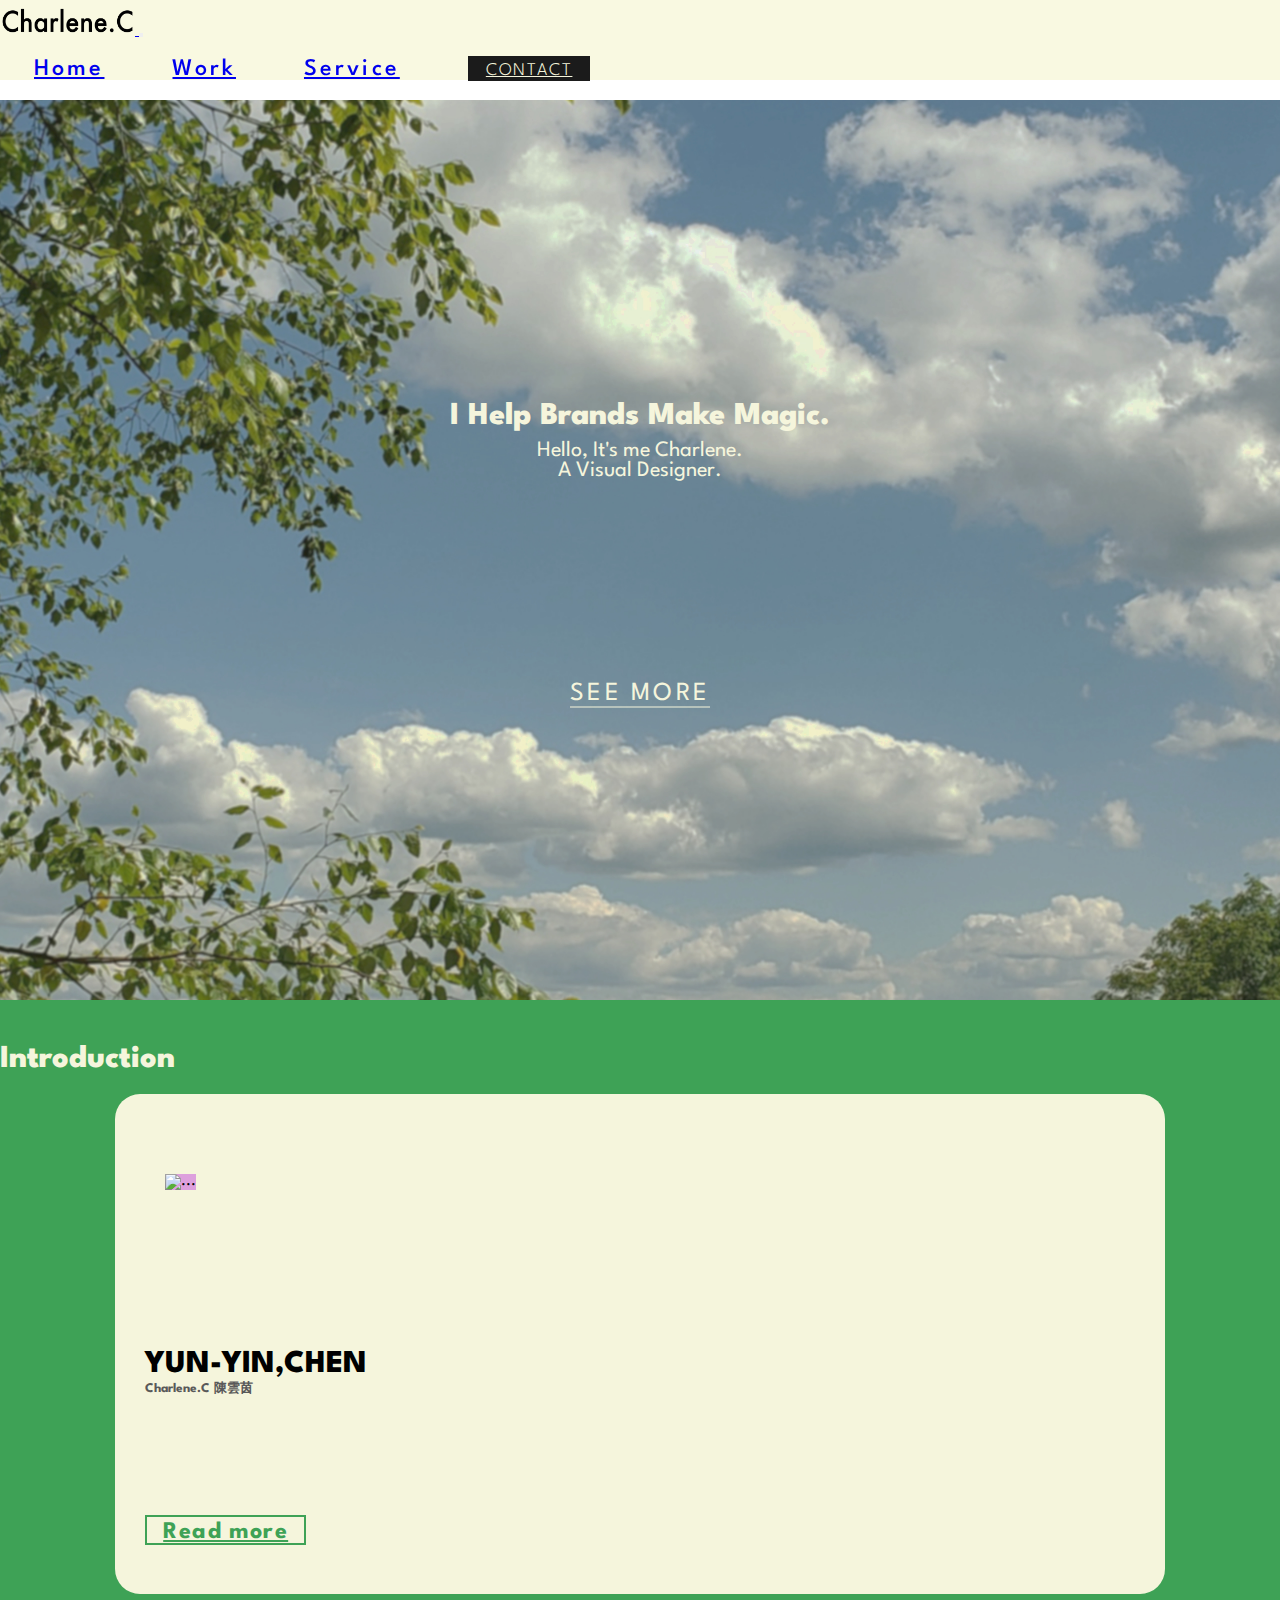
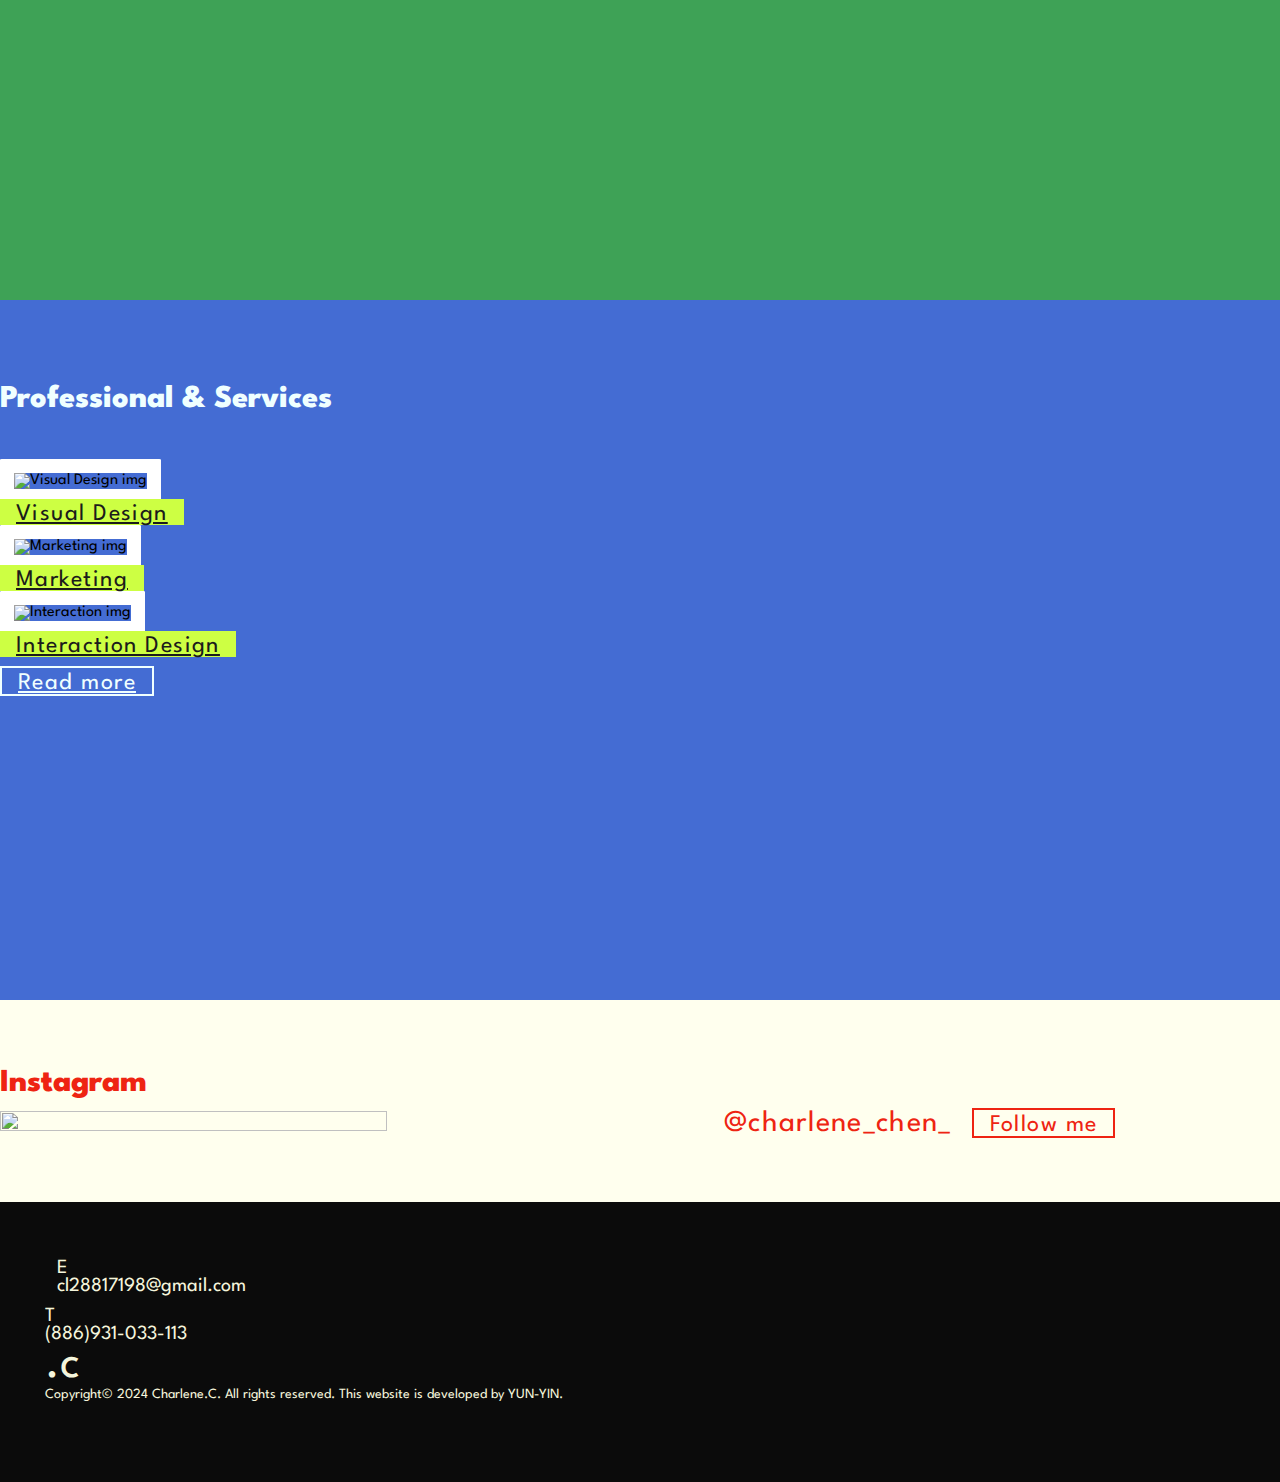
==== index.html @ a1e5b509 "0620 9:24" ====
<!DOCTYPE html>
<html lang="en">

<head>
    <meta charset="UTF-8">
    <meta http-equiv="X-UA-Compatible" content="IE=edge">
    <meta name="viewport" content="width=device-width, initial-scale=1.0">
    <link href="https://cdn.jsdelivr.net/npm/bootstrap@5.1.1/dist/css/bootstrap.min.css" rel="stylesheet" integrity="sha384-F3w7mX95PdgyTmZZMECAngseQB83DfGTowi0iMjiWaeVhAn4FJkqJByhZMI3AhiU" crossorigin="anonymous">
    <script src="https://cdn.jsdelivr.net/npm/bootstrap@5.1.1/dist/js/bootstrap.bundle.min.js" integrity="sha384-/bQdsTh/da6pkI1MST/rWKFNjaCP5gBSY4sEBT38Q/9RBh9AH40zEOg7Hlq2THRZ" crossorigin="anonymous"></script>
    <link rel="stylesheet" href="homePage.css">
    <script src="homePage.js"></script>
    <title>Charlene's portfolio website</title>
</head>

<body>

    <header>
        <div class="container">
            <nav class="navbar navbar-expand-lg bg-body-tertiary">
                <a class="navbar-brand" href="#">
                    <img src="../img/NameLogo.png" alt="logo">
                </a>
                <button class="navbar-toggler" type="button" data-bs-toggle="collapse" data-bs-target="#navbarSupportedContent" aria-controls="navbarSupportedContent" aria-expanded="false" aria-label="Toggle navigation">
                    <span class="navbar-toggler-icon"></span>
                </button>
                <div class="collapse navbar-collapse" id="navbarSupportedContent">
                    <ul class="navbar-nav me-auto mb-2 mb-lg-0">
                        <li class="nav-item">
                            <a class="nav-link text-dark" href="#">Home</a>
                        </li>
                        <li class="nav-item">
                            <a class="nav-link text-dark" href="#">Work</a>
                        </li>
                        <li class="nav-item">
                            <a class="nav-link text-dark" href="#">Service</a>
                        </li>
                        <li class="nav-item">
                            <a class="nav-link" href="#" id="navbtn">CONTACT</a>
                        </li>
                    </ul>
                </div>
            </nav>
        </div>
    </header>
    

<!-- 引言頁面 -->
    <section id="intro">
        <div class='container'>
            <div class='row'>
                <div class='col-md-12' >
                    <h1 class="display-2">I Help Brands Make Magic.</h1>
                    <p>Hello, It's me Charlene.  <br> A Visual Designer.</p>
                </div>
            </div>
            <a href="#introduction" id="moreBtn" >SEE MORE</a>
        </div>
    </section>
      
<!-- 個人自我介紹頁面 -->
    <section id="introduction">
        <div class="container">
            <div class="row text-center" id="title">
                <h1 class="display-3 m-0">Introduction</h1>
            </div>

            <div class="row custom-width">
                <div class="col d-flex justify-content-center p-0 " id="card">

                    <div class="row" id="content">

                        <div class="col-5">
                            <img src="https://i.pinimg.com/564x/f1/86/d1/f186d16955b983779e6598f7d6849ee6.jpg" class="rounded-circle" id="headshot" alt="...">
                        </div>
    
                        <div class="col-7">
                            <div class="item">
                                <h1 class="text-dark ">YUN-YIN,CHEN</h1>
                                <h5 class="subTitle">Charlene.C 陳雲茵<h5>
                                <p class="text-dark pt-10">Focused marketing and visual design, creating brand designs and executing projects that bring our clients' visions to life. With expertise in design thinking, we solve complex problems and optimize brand value.</p>
                                <a class="btn" href="#" role="button">Read more</a>
                            </div>
                        </div>

                    </div>
                </div>
            </div>

        </div>
    </section>
    
<!-- 專業項目 -->
    <section id="service">
        <div class="container">
            <div class="row text-center" id="title">
                <div class="col-12">
                    <h1 class="display-3 m-0">Professional & Services</h1>
                </div>
            </div>

            <div class="row text-center" id="content">
                <div class="col-sm-4 vdBlock">
                    <div class="icon">
                        <img src="https://i.pinimg.com/564x/a8/ba/98/a8ba98af59b39beae0f109db8498ce25.jpg" alt="Visual Design img">
                    </div>
                    <a class="btn mt-0 mb-4" href="#" role="button">Visual Design</a>
                </div>

                <div class="col-sm-4 marketBlock">
                    <div class="icon">
                        <img src="https://i.pinimg.com/564x/17/20/da/1720da35be57579ad7ac33e6bc4dcc22.jpg" alt="Marketing img">
                    </div>
                    <a class="btn mt-0 mb-4" href="#" role="button">Marketing</a>
                </div>

                <div class="col-sm-4 interationBlock">
                    <div class="icon">
                        <img src="https://i.pinimg.com/564x/8e/60/5c/8e605c43a25bb25ffc78c1124143e5b9.jpg" alt="Interaction img">
                    </div>
                    <a class="btn mt-0 mb-4" href="#" role="button">Interaction Design</a>
                </div>
            </div>
            
            <div class="row justify-content-center">
                <div class="col-12 text-center">
                    <a class="btn mt-0 mb-5" href="#" role="button" id="readMore">Read more</a>
                </div>
            </div>
        </div>
    </section>

    <!-- 連結至Instagram -->
    <section class="instagram">
        <div class="container">
          <div class="row justify-content-center align-items-center text-center">
            <div class="col-md-12">
              <h1 class="display-3 m-0">Instagram</h1>
              <img src="https://i.pinimg.com/originals/a0/a6/df/a0a6dfb9e221b3fdaf5d18a3ad843194.gif" alt="">
              <a class="row justify-content-center text-center" href="https://www.instagram.com/charlene.chen_/">@charlene_chen_</a>
              <button class="row justify-content-center btn">Follow me</button>
            </div>
          </div>
        </div>
      </section>
    
    <footer>
        <div class="container">
            <div class="row">
                <div class="col-md-12 text-start justify-content-center text-center">
                    <div class="content">
                        <div class="mail d-flex justify-content-center text-center">
                          <div class="icon px-5">E</div>
                          <a href="mailto:cl28817198@gmail.com">cl28817198@gmail.com</a>
                        </div>
                        <div class="phone d-flex justify-content-center text-center">
                          <div class="icon px-5 ">T</div>
                          <a href="tel:+886-918******">(886)931-033-113</a>
                        </div>
                        <div class="logo">.c</div>
                        <div class="credit">Copyright© 2024 Charlene.C. All rights reserved.
                          This website is developed by YUN-YIN.</div>
                      </div>
                </div>
            </div>
        </div>
    </footer>

</body>

</html>
---- homePage.css ----
@import url('https://fonts.googleapis.com/css2?family=League+Spartan&display=swap');

 /* 【通用元件】 */

*, *:before, *:after{
    /* border: solid black 1px; */
    font-family: 'League Spartan', sans-serif;
    margin: 0;
    padding: 0;
    box-sizing: border-box;
}

html,body{
    width: 100%;
    height: 100%;
}

p{
    font-size: 22px;
    color: beige;
}

.btn {
    border-radius: 0;
    font-size: 24px;
    letter-spacing: 0.06em;
    border: 2px solid #3EA256;
    color: #3EA256;
    background-color: transparent;
    padding: 4px 16px 0px 16px;
    transition: all 0.3s ease-in-out;
  }
  
.btn:hover {
    background-color: transparent;
    color: #3EA256;
    border: 2px solid #3EA256;
    box-shadow: 0px 3px 0px #3EA256;
  }


/* header:navbar */
header {
  background-color: rgb(249, 249, 225);
  height: 80px;
  position: fixed;
  top: 0;
  width: 100%;
  z-index: 100;
  display: flex;
  align-items: center;
}

header nav {
  width: 100%;
}

header nav img {
  margin-top: 12px;
  width: 135px;
}

header ul {
  margin-top: 12px;
  margin-left: auto;
  display: flex;
  align-items: center;
}

header li {
  margin: 0 34px;
  font-size: 24px;
  display: flex;
  font-weight: 500;
  letter-spacing: 0.13em;
  align-items: center;
}

header .nav-item {
  position: relative;
  display: inline-block;
  line-height: 1.5em;
  height: 35px;
}

header .nav-item::after {
  content: '';
  position: absolute;
  left: 0;
  bottom: -3px;
  width: 100%;
  height: 2px;
  background-color: rgb(27, 27, 27);
  transform: scaleX(0);
  transform-origin: left;
  transition: transform 0.3s ease-in-out;
}

header .nav-item:hover::after {
  transform: scaleX(1);
}

header #navbtn {
  border: 2px solid rgb(27, 27, 27);
  background-color: rgb(27, 27, 27);
  color: beige;
  font-size: 18px;
  padding: 4px 16px 0px 16px;
  letter-spacing: 0.1em;
  height: 40px;
  font-weight: 300;
  transition: all 0.3s ease-in-out;
}

header #navbtn:hover {
  background-color: transparent;
  color: rgb(27, 27, 27);
  border: 2px solid rgb(27, 27, 27);
  box-shadow: 0px 3px 0px rgb(27, 27, 27);
}



 /* 【引言頁面】 */

#intro {
    text-align: center;
    height: 100%;
    width: 100%;
    background-image: url(../img/intro_bgi.jpg);
    background-repeat: no-repeat;
    background-size: cover;
    background-position: center;
}

#intro .container{
    position: relative;
    top: 50%;
    -webkit-transform: translateY(-50%);
    -ms-transform: translateY(-50%);
    transform: translateY(-50%);

}

#intro h1{
    font-weight: 800;
    line-height: 1.5;
    margin-top: 100px;
    color: beige;
}

#intro a{
    color: beige;
    font-size: 26px;
    text-decoration: none;
    letter-spacing: 0.125em;
    text-transform: uppercase;
    border-bottom: 1.5px solid;
    line-height: 1em;
    cursor: pointer;
    transition: color .2s ease-in-out,border .2s ease-in-out ,opacity .2s ease-in-out;
    display: inline-block;
    width: fit-content;
    position: relative;
    justify-content: center;
    margin-top: 200px;
}

#intro a:hover {
    border-bottom-color: beige;
    animation: bounce 0.5s ease-in-out;
    animation-fill-mode: forwards;
}
  
@keyframes bounce {
    0% {
      transform: translateY(0);
    }
    25% {
      transform: translateY(-8px);
    }
    50% {
      transform: translateY(0);
    }
    75% {
      transform: translateY(-5.5px);
    }
    100% {
      transform: translateY(0);
    }
}


 /* 【自我介紹頁面】 */

 #introduction {
    height: 100%;
    background-color: #3EA256;
    z-index: 0;
 }

 #introduction #content{
    height: 800px;
    width: 1000px;
 }

 #introduction #title{
    font-weight: 800;
    margin: 0;
    padding-top: 45px;
    padding-bottom: 20px;
    color: beige;
 }

 #introduction #card{
    height: 500px;
    background-color: beige;
    border-radius: 25px;
    margin-bottom: 65px;
 }

 .custom-width {
    width: 82%;
    margin: 0 auto;
  }

 #introduction .item{
    padding: 40px 0px 20px 20px;
    margin: 40px 20px 20px 10px;
 }

 #introduction #headshot{
    width: 320px;
    height: 320px;
    background-color: plum;
    margin: 80px 14px 80px 50px;
 }

 #introduction p{
    margin-top: 40px;
    line-height: 28px;
    text-align: justify;
 }

 #introduction a{
    margin-top: 14px;
    margin-bottom: 35px;
 }

 #introduction h1{
    font-weight: 800;
 }

 h5{
    color: rgb(89, 89, 89)
 }

/* 服務項目 */

#service{
    background-color: #446CD3;
    height: 700px;
}

#service img{
    width: 290px;
    height: 290px;
    border-radius: 1%;
    border: solid 14px white;
}

#service h1{
    color: azure;
    font-weight: 800;
    margin: 0;
    padding-top: 85px;
    padding-bottom: 45px;
}

 #service #content .btn{
    background-color: rgb(205, 255, 67);
    color: rgb(27, 27, 27);
    border: none;
    justify-self: center;
    position: relative;
    -webkit-transform: translateY(-50%);
    -ms-transform: translateY(-50%);
    transform: translateY(-50%);
 }

 #service #content .btn:hover{
  box-shadow: 0px 3px 0px rgb(159, 217, 0);
 }


 #service #readMore{
    color: azure;
    border: 2px solid azure;
  }

 #service #readMore:hover{
    box-shadow: 0px 3px 0px azure;}

 #content {
  margin-bottom: 15px; 
}

/* 連結至Instagram */
.instagram {
  width: 100%;
  background-color: rgb(255, 255, 238);
  padding-bottom: 5%;
}

.instagram img{
  width: 55%;
  height: 55%;
}

.instagram h1{
  font-weight: 800;
  line-height: 1.5;
  padding-top: 60px;
  color: rgb(238, 36, 18);
}

.instagram a{
  color: rgb(238, 36, 18);
  padding: 16px;
  font-size: 30px;
  text-decoration: none;
  letter-spacing: 1.3px;
}

.instagram .btn{
  color:  rgb(238, 36, 18);
  border: 2px solid  rgb(238, 36, 18);
}

.instagram .btn:hover{
  box-shadow: 0px 3px 0px  rgb(238, 36, 18);}



/* footer */


footer{
  background-color: #0b0b0b;
  justify-content: center;
  color: beige;
  height: 280px;
  padding: 45px;
  font-size: 20px;
}

footer a{
  color: beige;
  text-decoration: none;
}

footer .mail{
  padding: 12px;
}

footer .icon{
  padding-left: 0px !important;
}

footer .logo{
  font-size: 48px;
}

footer .credit{
  font-size: 14px;
  margin-bottom: 50px;
}
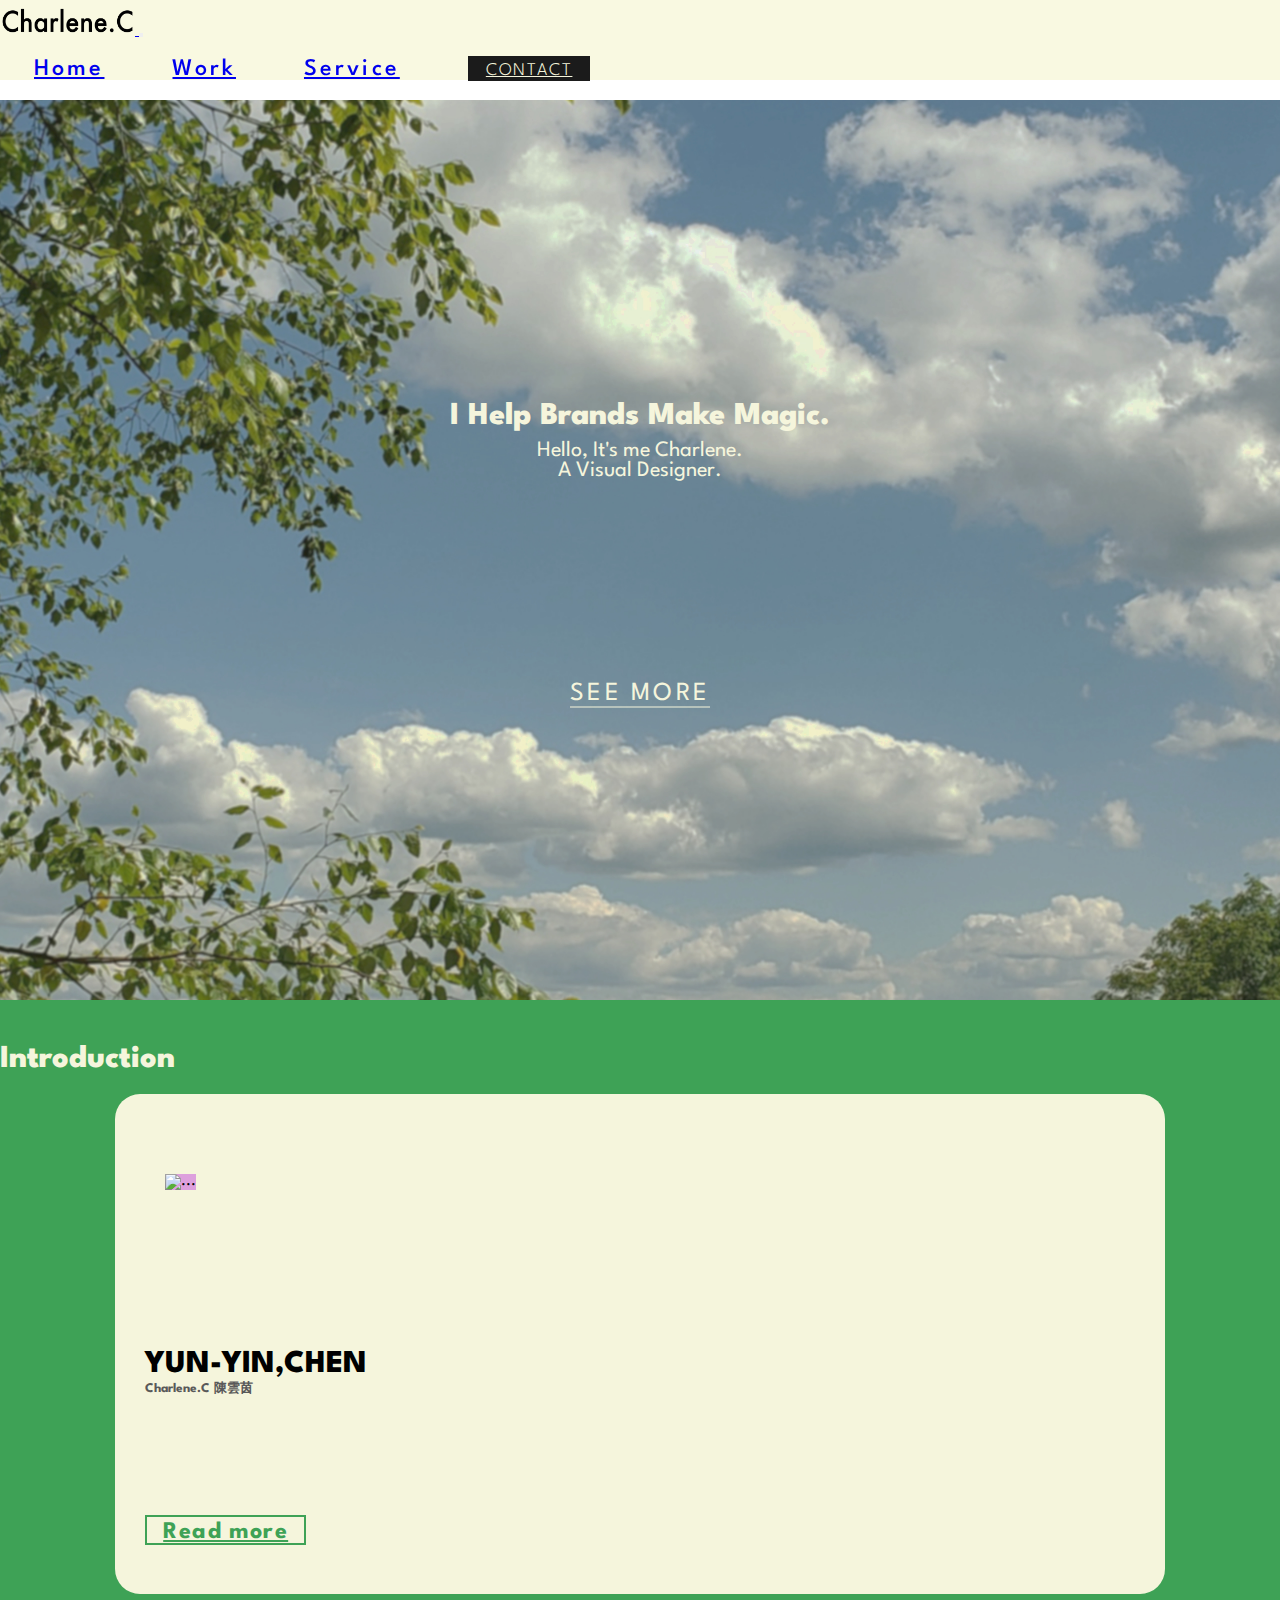
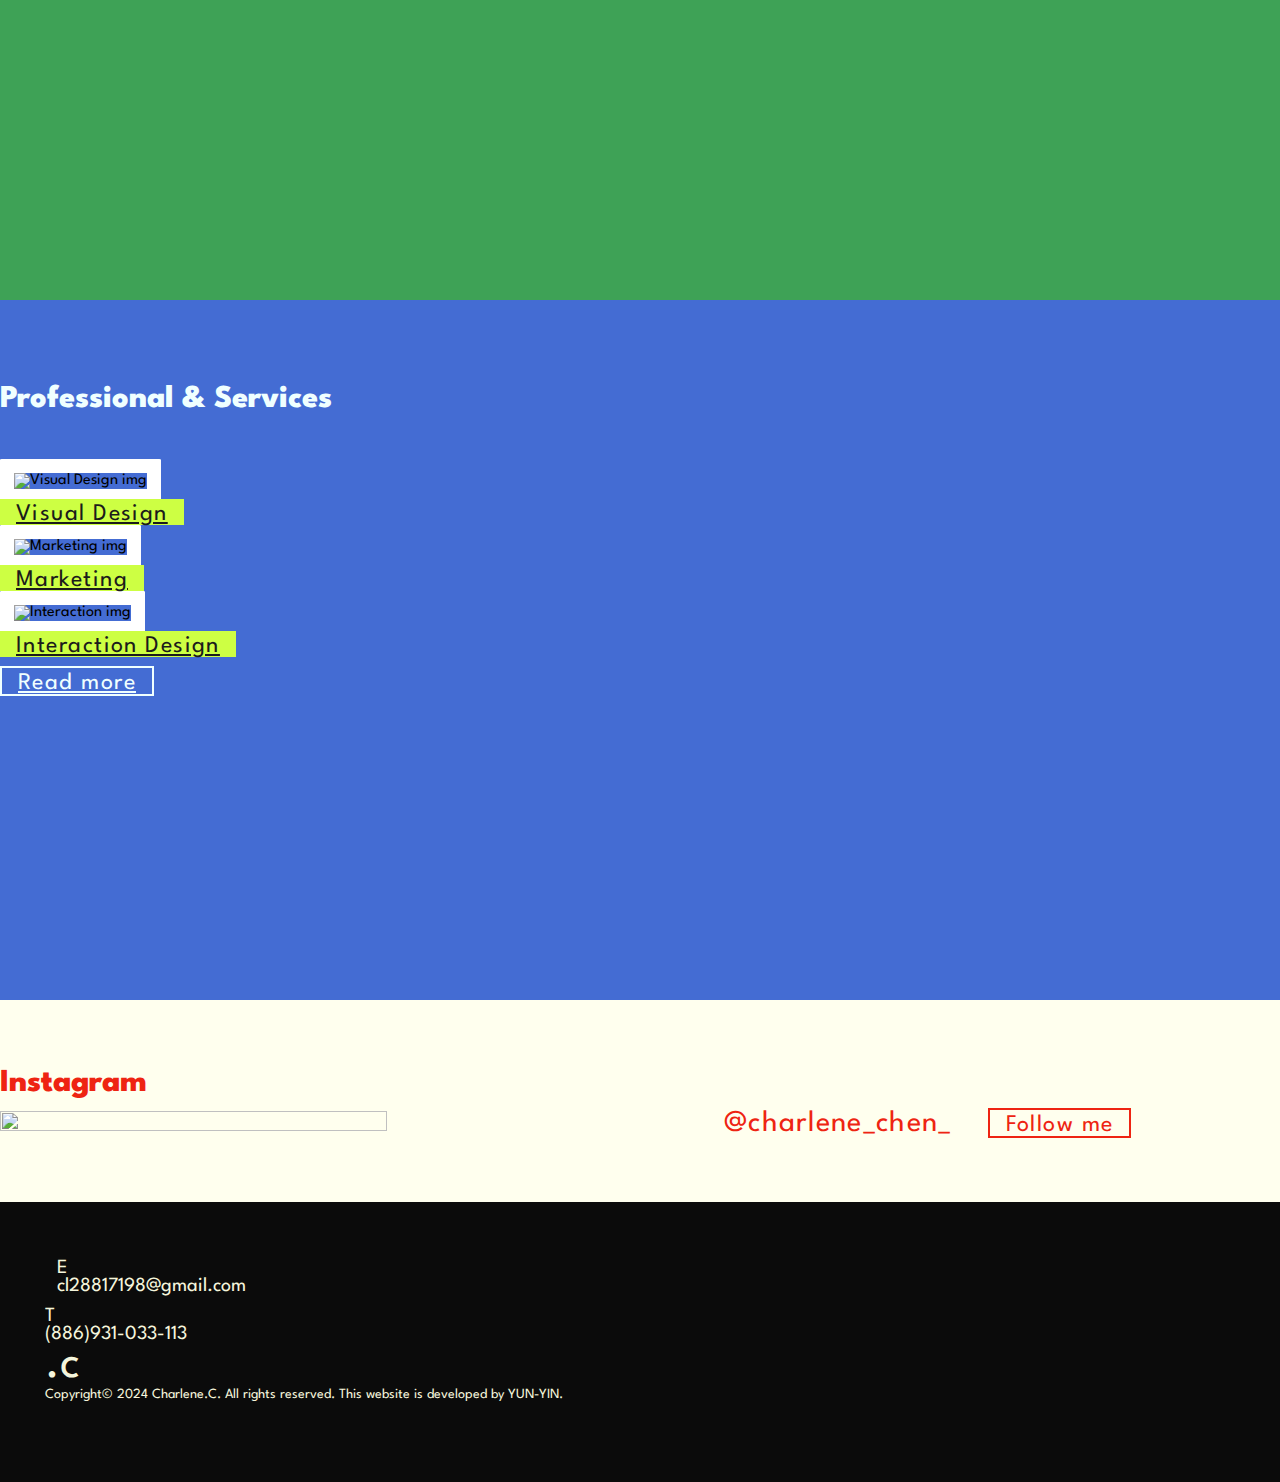
==== commit b6bda80a: "Add files via upload" ====
--- a/index.html
+++ b/index.html
@@ -26,16 +26,16 @@
                 <div class="collapse navbar-collapse" id="navbarSupportedContent">
                     <ul class="navbar-nav me-auto mb-2 mb-lg-0">
                         <li class="nav-item">
-                            <a class="nav-link text-dark" href="#">Home</a>
+                            <a class="nav-link text-dark" href="index.html">Home</a>
                         </li>
                         <li class="nav-item">
-                            <a class="nav-link text-dark" href="#">Work</a>
+                            <a class="nav-link text-dark" href="../works_page.html">Work</a>
                         </li>
                         <li class="nav-item">
-                            <a class="nav-link text-dark" href="#">Service</a>
+                            <a class="nav-link text-dark" href="../form_page.html">Service</a>
                         </li>
                         <li class="nav-item">
-                            <a class="nav-link" href="#" id="navbtn">CONTACT</a>
+                            <a class="nav-link" href="mailto:cl28817198@gmail.com" id="navbtn">CONTACT</a>
                         </li>
                     </ul>
                 </div>
@@ -78,7 +78,7 @@
                                 <h1 class="text-dark ">YUN-YIN,CHEN</h1>
                                 <h5 class="subTitle">Charlene.C 陳雲茵<h5>
                                 <p class="text-dark pt-10">Focused marketing and visual design, creating brand designs and executing projects that bring our clients' visions to life. With expertise in design thinking, we solve complex problems and optimize brand value.</p>
-                                <a class="btn" href="#" role="button">Read more</a>
+                                <a class="btn" href="../form_page.html" role="button">Read more</a>
                             </div>
                         </div>
 
@@ -103,27 +103,27 @@
                     <div class="icon">
                         <img src="https://i.pinimg.com/564x/a8/ba/98/a8ba98af59b39beae0f109db8498ce25.jpg" alt="Visual Design img">
                     </div>
-                    <a class="btn mt-0 mb-4" href="#" role="button">Visual Design</a>
+                    <a class="btn mt-0 mb-4" href="../works_page.html" role="button">Visual Design</a>
                 </div>
 
                 <div class="col-sm-4 marketBlock">
                     <div class="icon">
                         <img src="https://i.pinimg.com/564x/17/20/da/1720da35be57579ad7ac33e6bc4dcc22.jpg" alt="Marketing img">
                     </div>
-                    <a class="btn mt-0 mb-4" href="#" role="button">Marketing</a>
+                    <a class="btn mt-0 mb-4" href="../works_page.html" role="button">Marketing</a>
                 </div>
 
                 <div class="col-sm-4 interationBlock">
                     <div class="icon">
                         <img src="https://i.pinimg.com/564x/8e/60/5c/8e605c43a25bb25ffc78c1124143e5b9.jpg" alt="Interaction img">
                     </div>
-                    <a class="btn mt-0 mb-4" href="#" role="button">Interaction Design</a>
+                    <a class="btn mt-0 mb-4" href="../works_page.html" role="button">Interaction Design</a>
                 </div>
             </div>
             
             <div class="row justify-content-center">
                 <div class="col-12 text-center">
-                    <a class="btn mt-0 mb-5" href="#" role="button" id="readMore">Read more</a>
+                    <a class="btn mt-0 mb-5" href="../works_page.html" role="button" id="readMore">Read more</a>
                 </div>
             </div>
         </div>
@@ -137,7 +137,9 @@
               <h1 class="display-3 m-0">Instagram</h1>
               <img src="https://i.pinimg.com/originals/a0/a6/df/a0a6dfb9e221b3fdaf5d18a3ad843194.gif" alt="">
               <a class="row justify-content-center text-center" href="https://www.instagram.com/charlene.chen_/">@charlene_chen_</a>
-              <button class="row justify-content-center btn">Follow me</button>
+              <a href="https://www.instagram.com/charlene.chen_/">
+                <button class="row justify-content-center btn">Follow me</button>
+              </a>
             </div>
           </div>
         </div>
